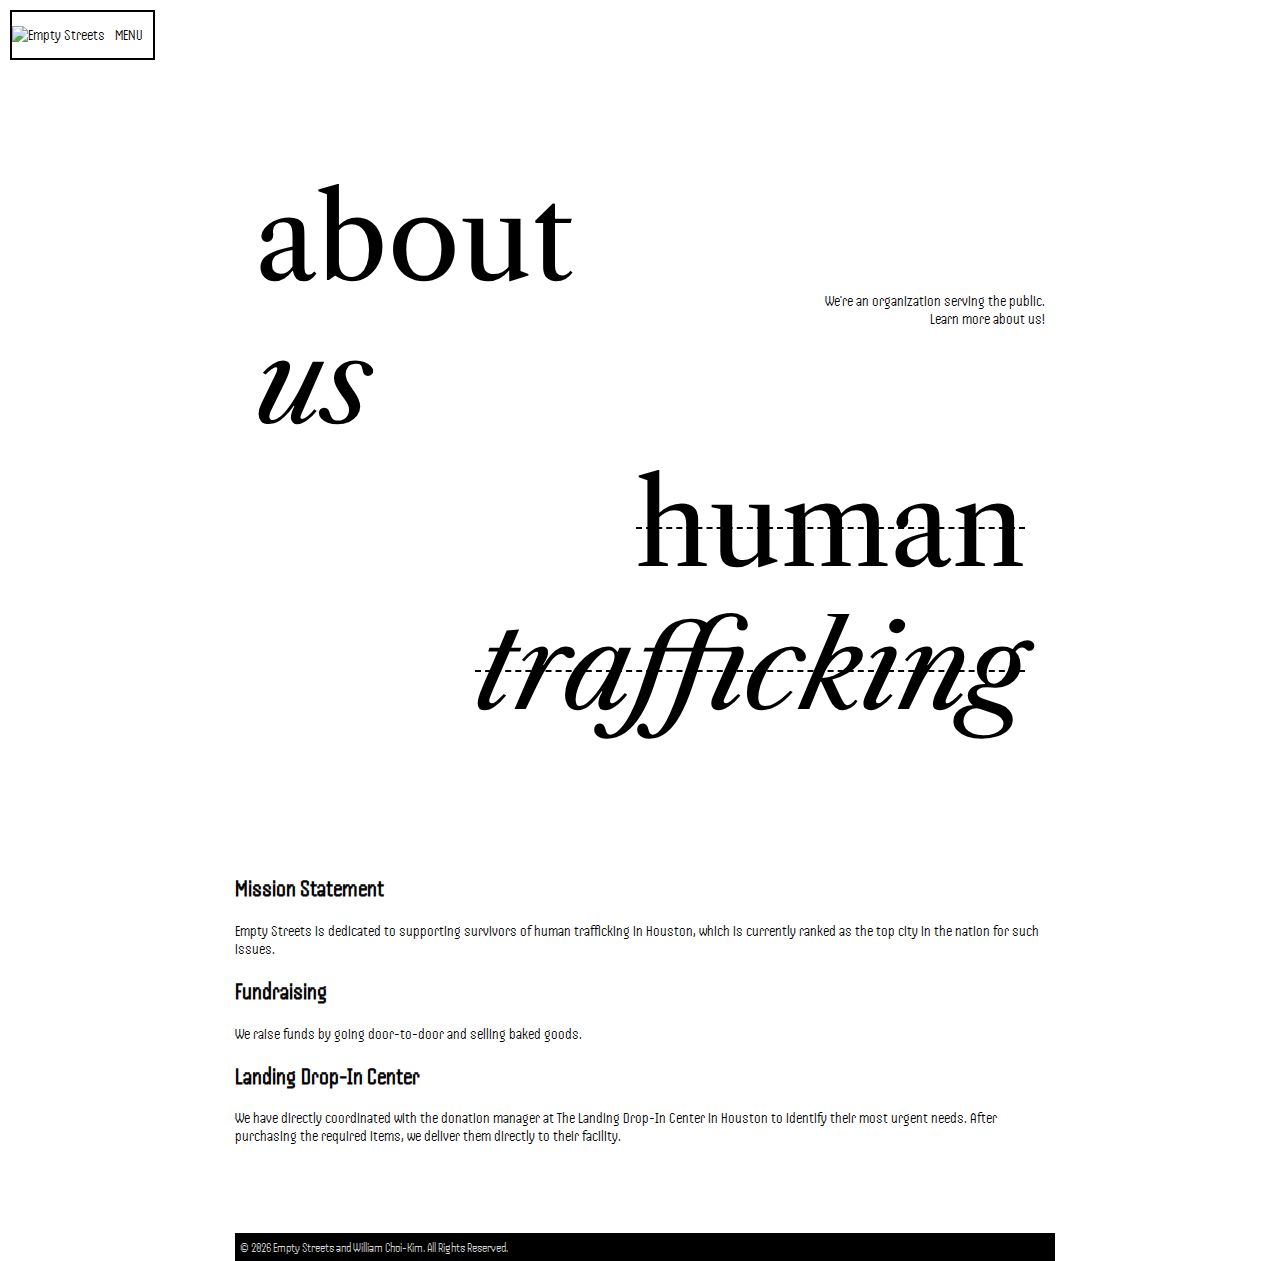
==== about.html @ aee56ea2 "Add files via upload" ====
<!DOCTYPE html>
<html lang="en">
<head>
	<meta charset="UTF-8" />
	<title>About Us | Empty Streets</title>
	<meta name="viewport" content="width=device-width,initial-scale=1" />
	<meta name="description" content="Help support survivors of human trafficking" />
	<link rel="stylesheet" type="text/css" href="style.css" />
	<link rel="icon" href="assets/imgs/logo.png">
</head>
<body>
	<button class="nav" onclick="changeMenu()">
		<img src="assets/imgs/logo.png" alt="Empty Streets">
		<p id="menuBTN">MENU</p>
	</button>
	<div class="hero">
		<div class="heroContents">
			<div class="bottom">
				<h1>About<br><i>Us</i></h1>
                <p>We're an organization serving the public. Learn more about us!</p>
			</div>
			<div class="bottom">
				<h1 class="secondary">human<br><i>trafficking</i></h1>
			</div>
		</div>
	</div>
	<div class="content">
		<h2>Mission Statement</h2>
		<p>Empty Streets is dedicated to supporting survivors of human trafficking in Houston, which is currently ranked as the top city in the nation for such issues.</p>
		<h2>Fundraising</h2>
		<p>We raise funds by going door-to-door and selling baked goods.</p>
		<h2>Landing Drop-In Center</h2>
		<p>We have directly coordinated with the donation manager at The Landing Drop-In Center in Houston to identify their most urgent needs. After purchasing the required items, we deliver them directly to their facility.</p>
	</div>
	<script src="app.js"></script>
</body>
</html>
---- style.css ----
@import url('https://fonts.googleapis.com/css2?family=Libre+Caslon+Text:ital,wght@0,400;0,700;1,400&display=swap');
@import url('https://fonts.googleapis.com/css2?family=Handjet:wght@100..900&display=swap');

body {
	font-family: "Handjet", sans-serif;
	margin:0;
	padding: 0;
}
h1 {
	font-size: 13vmin;
	font-weight: 200;
	font-family: "Libre Caslon Text", serif;
	text-transform: lowercase;
	padding-left: 20px;
	padding-right: 20px;
	margin:0;
	box-sizing: border-box;
	width: 100%;
}
.secondary {
	text-decoration: line-through;
	text-decoration-style: dashed;
	text-decoration-thickness: 2px;
	text-align: right;
}
.hero {
	width: 90vmin;
	height: 90vmin;
	position: absolute;
	left: 50%;
	top: 50%;
	translate: -50% -50%;
	padding-top: 50px;
	padding-bottom: 5vmin;
	box-sizing: border-box;
}
.heroContents {
	position: relative;
	width: 100%;
	height: 100%;
	display: flex;
	justify-content: center;
	align-items: center;
	flex-direction: column;
}
.bottom {
	width: 100%;
	display: flex;
	justify-content: center;
	align-items: center;
	position: relative
}
.bottom > :nth-child(2) {
	text-align: right;
}
.nav {
	position: fixed;
	left: 10px;
	top: 10px;
	height: 50px;
	border: solid 2px;
	display: flex;
	align-items: center;
	background-color: white;
	z-index: 3;
	font-family: inherit;
	font-size: inherit;
	padding: 0;
	transition: 0.2s;
	border-color: black;
	box-sizing: border-box;
}
.nav > img {
	max-height: 50px;
}
.nav > p {
	padding: 10px;
	box-sizing: border-box;
}
.nav:hover {
	border-width: 4px;
}

.content {
	position: absolute;
	top: 95vh;
	left: 50%;
	translate: -50% 0;
	width: 90vmin;
	padding-bottom: 100px;
}
.content > img{
	width: 100%;
}

video, .youtube {
	width: 100%;
	aspect-ratio: 16/9;
	border: none;
	filter: grayscale();
	-webkit-filter: grayscale();
}

#foldout {
	background-color: rgb(10, 10, 10);
	position: fixed;
	left: 0;
	top: 0;
	width: 100vw;
	height: 100vh;
	z-index: 2;
	display: flex;
	justify-content: center;
	align-items: center;
	font-size: 5vmin;
	flex-direction: column;
	transition: 0.2s;
	font-size: min(max(12px,10vmin),50px);
}
#foldout > a {
	color: white;
	text-decoration: none;
	font-weight: 200;
	transition: 0.2s;
}
#foldout > a:hover {
	font-weight: 400;
}

footer {
	position: absolute;
	bottom: 0;
	background-color: black;
	color: white;
	width: 100%;
	padding: 5px;
}
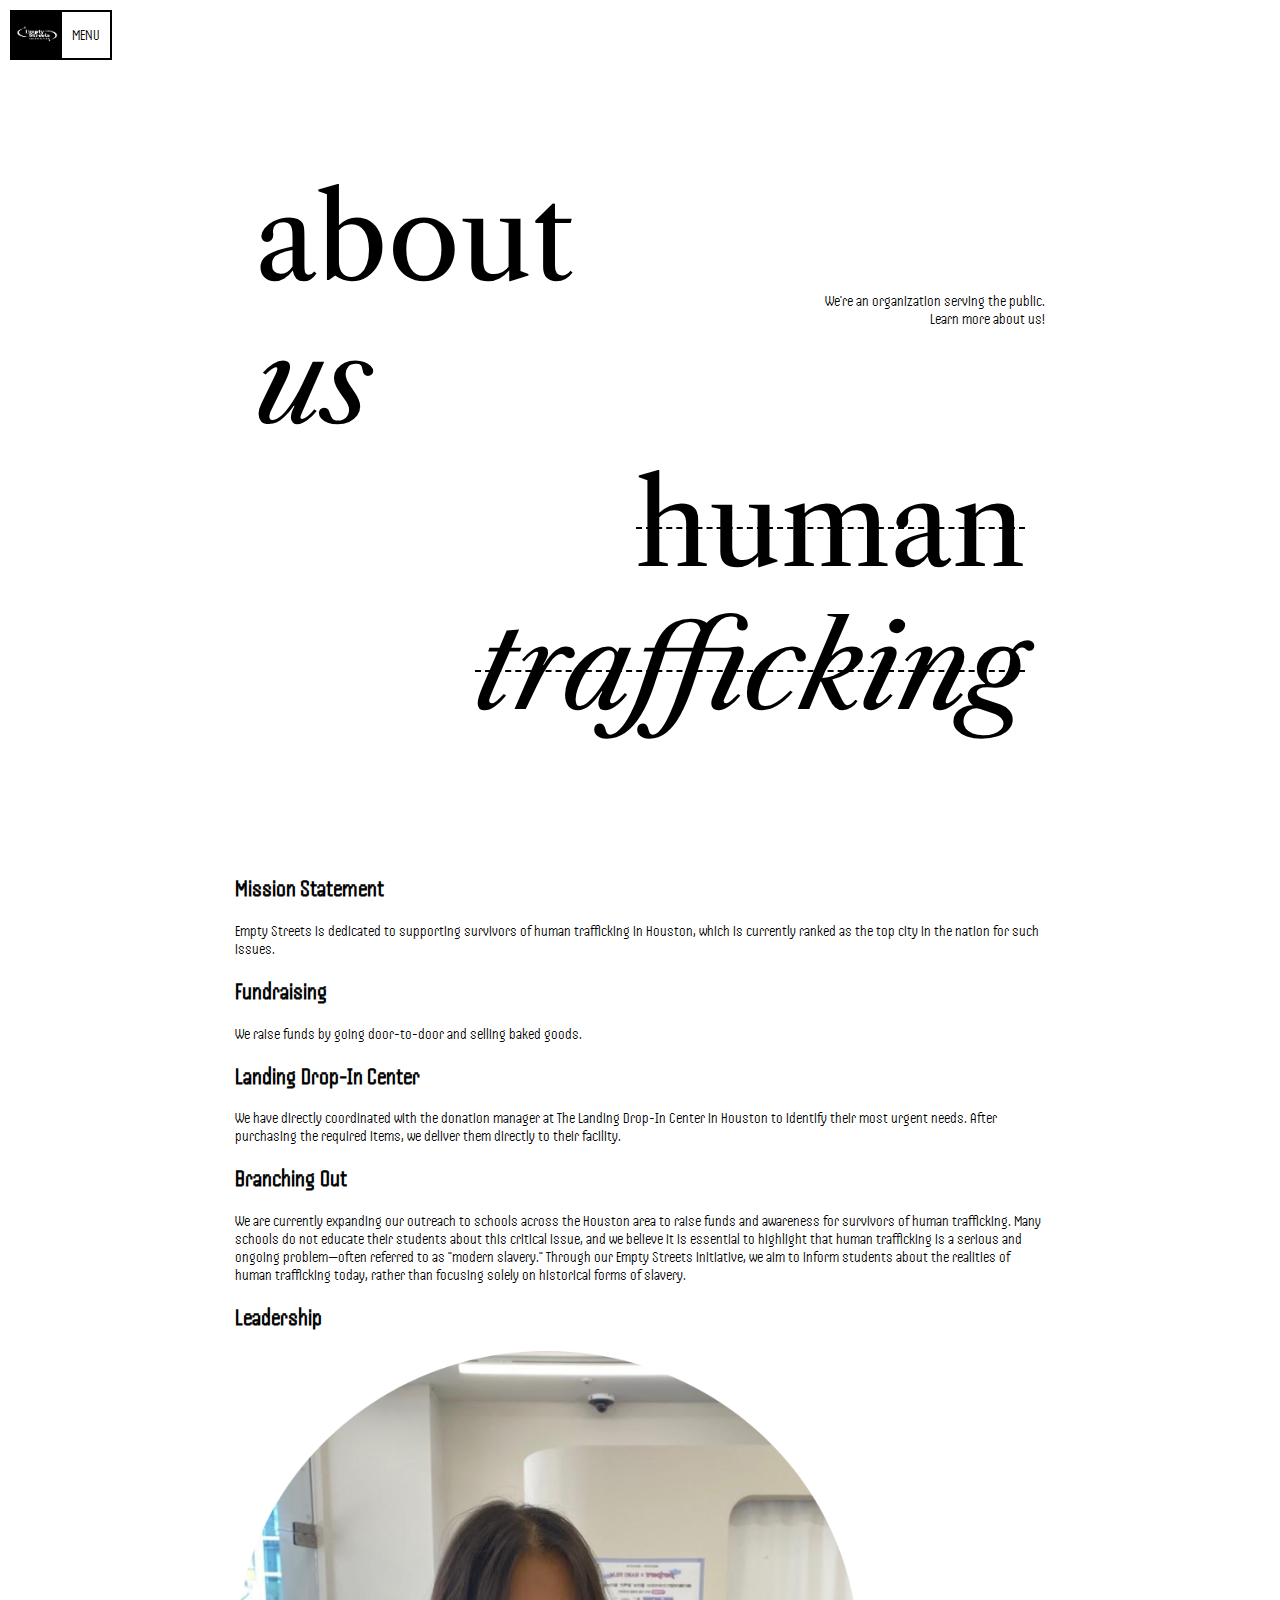
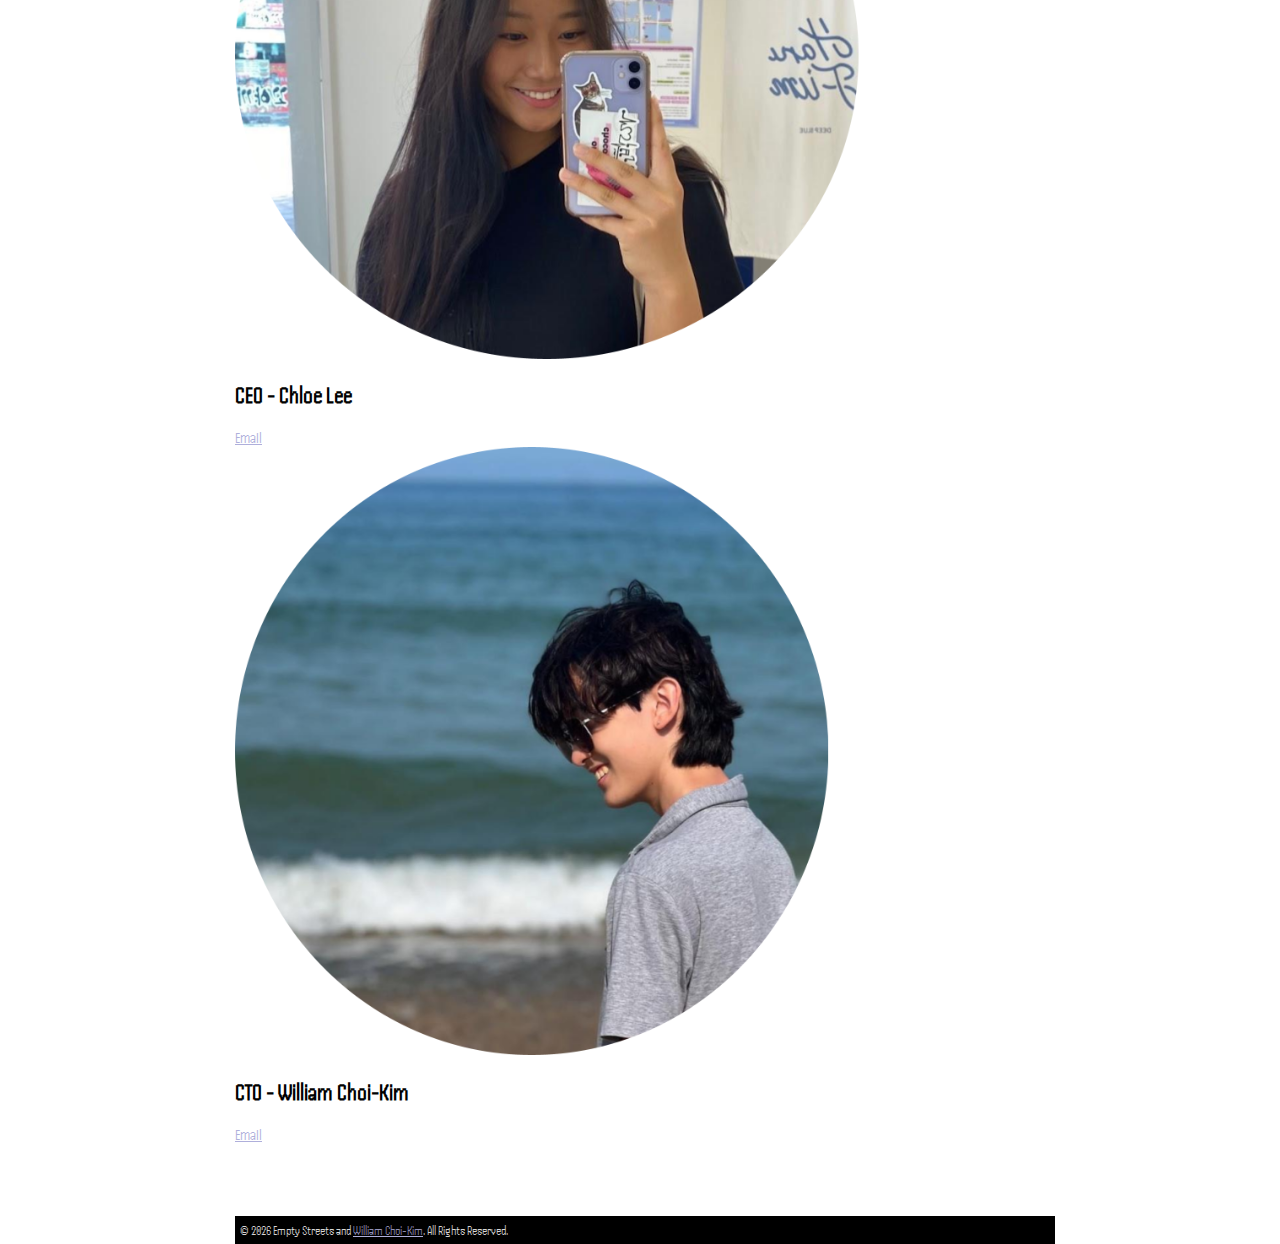
==== commit a7bdfde0: "full content" ====
--- a/about.html
+++ b/about.html
@@ -31,6 +31,15 @@
 		<p>We raise funds by going door-to-door and selling baked goods.</p>
 		<h2>Landing Drop-In Center</h2>
 		<p>We have directly coordinated with the donation manager at The Landing Drop-In Center in Houston to identify their most urgent needs. After purchasing the required items, we deliver them directly to their facility.</p>
+		<h2>Branching Out</h2>
+		<p>We are currently expanding our outreach to schools across the Houston area to raise funds and awareness for survivors of human trafficking. Many schools do not educate their students about this critical issue, and we believe it is essential to highlight that human trafficking is a serious and ongoing problem—often referred to as "modern slavery." Through our Empty Streets initiative, we aim to inform students about the realities of human trafficking today, rather than focusing solely on historical forms of slavery.</p>
+		<h2>Leadership</h2>
+		<img src="assets/imgs/chloe.png">
+		<h2>CEO - Chloe Lee</h2>
+		<a href="mailto:chloe.seohyun.0526@gmail.com">Email</a>
+		<img src="assets/imgs/william.png">
+		<h2>CTO - William Choi-Kim</h2>
+		<a href="mailto:william@williamck.com">Email</a>
 	</div>
 	<script src="app.js"></script>
 </body>
--- a/style.css
+++ b/style.css
@@ -134,4 +134,8 @@
 	color: white;
 	width: 100%;
 	padding: 5px;
+}
+
+a {
+	color: rgb(175, 175, 219);
 }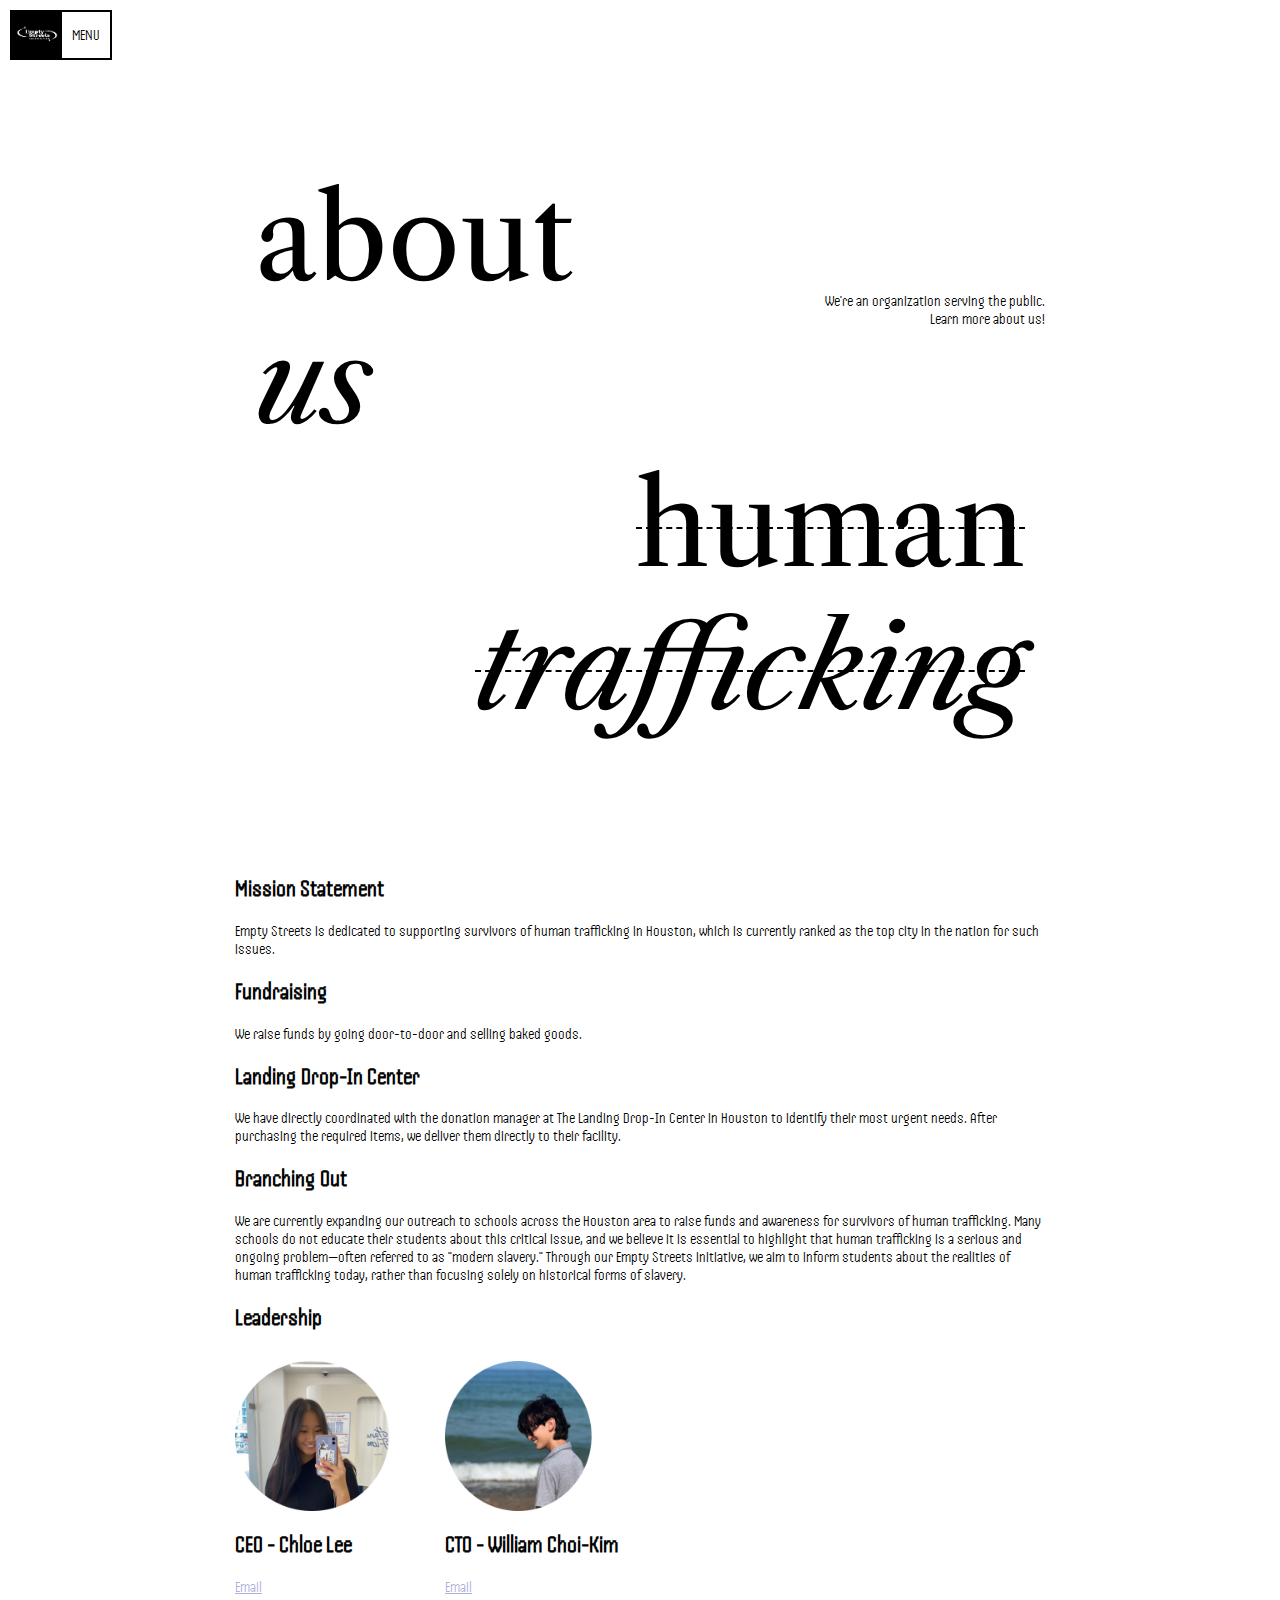
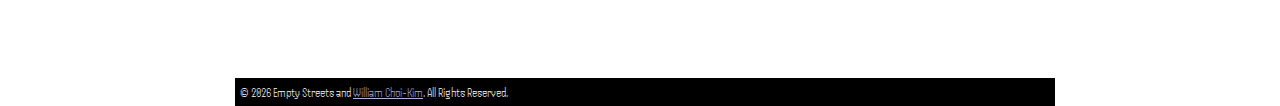
==== commit 16996504: "image sizes" ====
--- a/about.html
+++ b/about.html
@@ -34,12 +34,18 @@
 		<h2>Branching Out</h2>
 		<p>We are currently expanding our outreach to schools across the Houston area to raise funds and awareness for survivors of human trafficking. Many schools do not educate their students about this critical issue, and we believe it is essential to highlight that human trafficking is a serious and ongoing problem—often referred to as "modern slavery." Through our Empty Streets initiative, we aim to inform students about the realities of human trafficking today, rather than focusing solely on historical forms of slavery.</p>
 		<h2>Leadership</h2>
-		<img src="assets/imgs/chloe.png">
-		<h2>CEO - Chloe Lee</h2>
-		<a href="mailto:chloe.seohyun.0526@gmail.com">Email</a>
-		<img src="assets/imgs/william.png">
-		<h2>CTO - William Choi-Kim</h2>
-		<a href="mailto:william@williamck.com">Email</a>
+		<div class="comingsoon">
+			<div class="school">
+				<img src="assets/imgs/chloe.png">
+				<h2>CEO - Chloe Lee</h2>
+				<a href="mailto:chloe.seohyun.0526@gmail.com">Email</a>
+			</div>
+			<div class="school">
+				<img src="assets/imgs/william.png">
+				<h2>CTO - William Choi-Kim</h2>
+				<a href="mailto:william@williamck.com">Email</a>
+			</div>
+		</div>
 	</div>
 	<script src="app.js"></script>
 </body>
--- a/style.css
+++ b/style.css
@@ -138,4 +138,17 @@
 
 a {
 	color: rgb(175, 175, 219);
+}
+.comingsoon {
+	display: flex;
+	flex-wrap: wrap;
+}
+.school {
+	display: flex;
+	flex-direction: column;
+	flex-wrap: wrap;
+	padding: 10px 10px 10px 0px;
+}
+.school > img {
+	max-width: 200px;
 }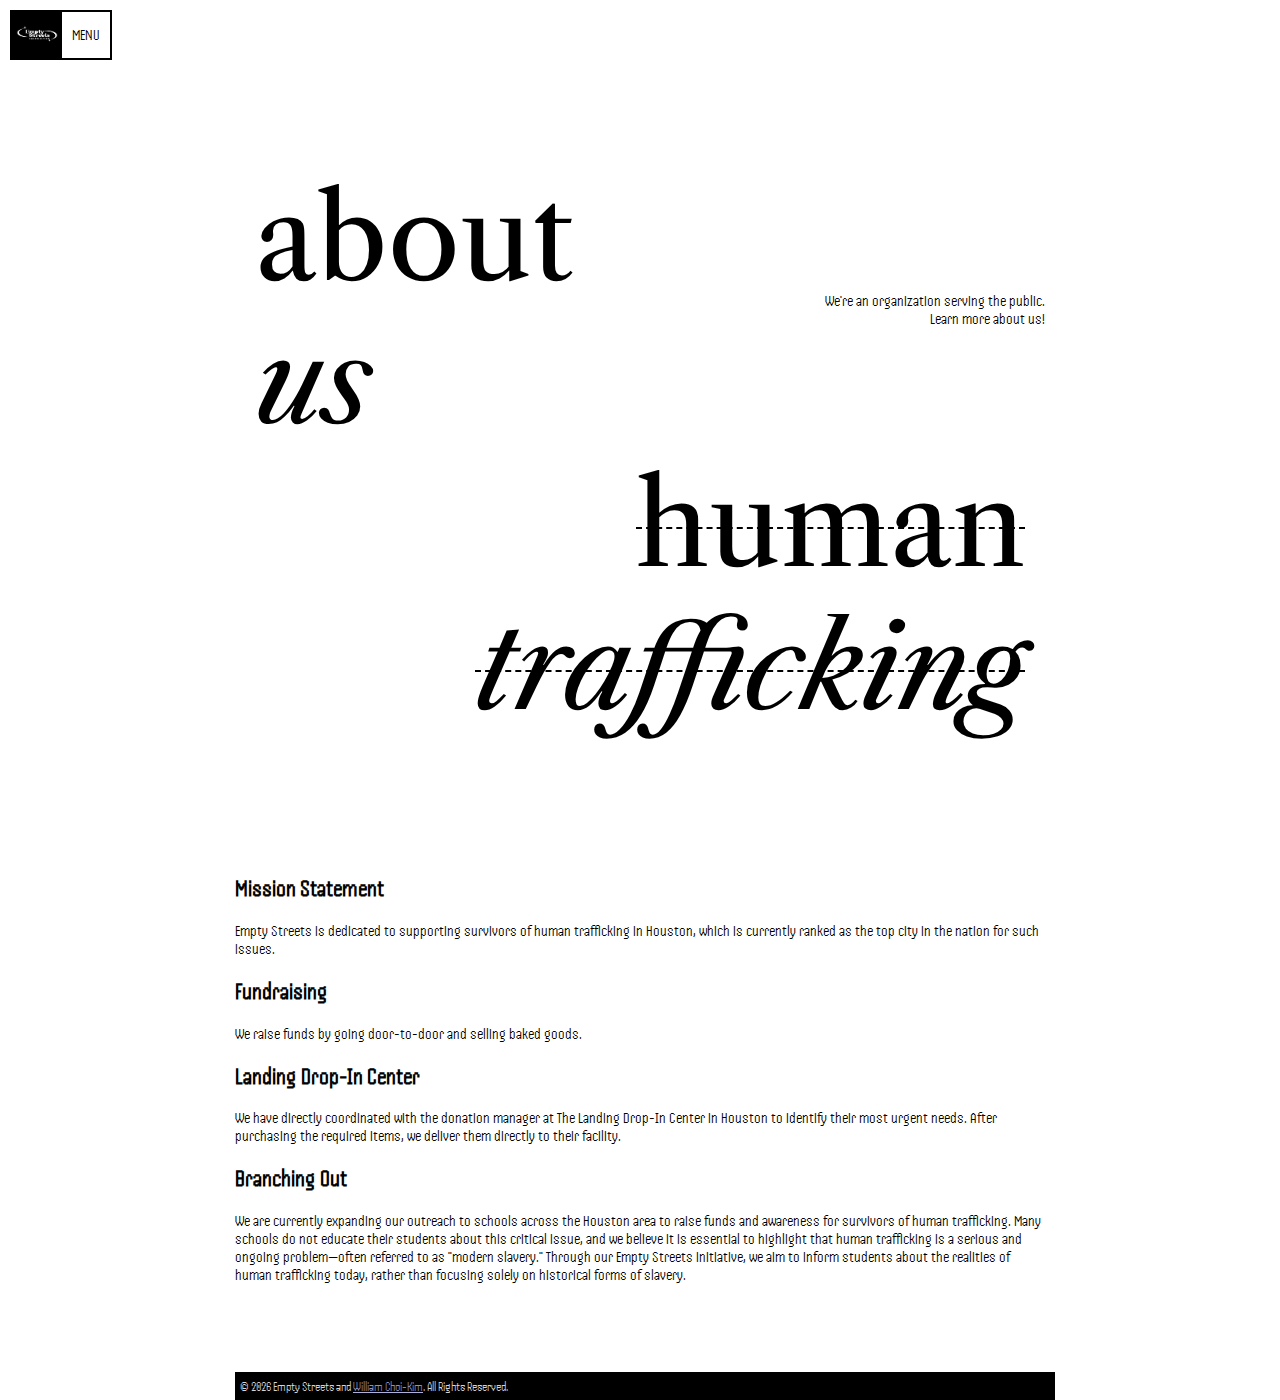
==== commit 2a4c199c: "changes" ====
--- a/about.html
+++ b/about.html
@@ -33,19 +33,6 @@
 		<p>We have directly coordinated with the donation manager at The Landing Drop-In Center in Houston to identify their most urgent needs. After purchasing the required items, we deliver them directly to their facility.</p>
 		<h2>Branching Out</h2>
 		<p>We are currently expanding our outreach to schools across the Houston area to raise funds and awareness for survivors of human trafficking. Many schools do not educate their students about this critical issue, and we believe it is essential to highlight that human trafficking is a serious and ongoing problem—often referred to as "modern slavery." Through our Empty Streets initiative, we aim to inform students about the realities of human trafficking today, rather than focusing solely on historical forms of slavery.</p>
-		<h2>Leadership</h2>
-		<div class="comingsoon">
-			<div class="school">
-				<img src="assets/imgs/chloe.png">
-				<h2>CEO - Chloe Lee</h2>
-				<a href="mailto:chloe.seohyun.0526@gmail.com">Email</a>
-			</div>
-			<div class="school">
-				<img src="assets/imgs/william.png">
-				<h2>CTO - William Choi-Kim</h2>
-				<a href="mailto:william@williamck.com">Email</a>
-			</div>
-		</div>
 	</div>
 	<script src="app.js"></script>
 </body>
--- a/style.css
+++ b/style.css
@@ -139,16 +139,41 @@
 a {
 	color: rgb(175, 175, 219);
 }
-.comingsoon {
+.comingsoon, .team {
 	display: flex;
 	flex-wrap: wrap;
 }
-.school {
+.school, .member {
 	display: flex;
 	flex-direction: column;
 	flex-wrap: wrap;
 	padding: 10px 10px 10px 0px;
 }
-.school > img {
+.school > img, .member > img {
 	max-width: 200px;
+}
+
+.member { 
+	margin-right: 30px;
+}
+
+.meter {
+	text-align: right;
+}
+.meterTube {
+	border: solid;
+	position: relative;
+	height: 25px;
+}
+#meterFluid {
+	position: absolute;
+	width: 27%;
+	height: 100%;
+	background-color: black;
+	color: white;
+	display: flex;
+	justify-content: end;
+	align-items: center;
+	padding-right: 10px;
+	box-sizing: border-box;
 }